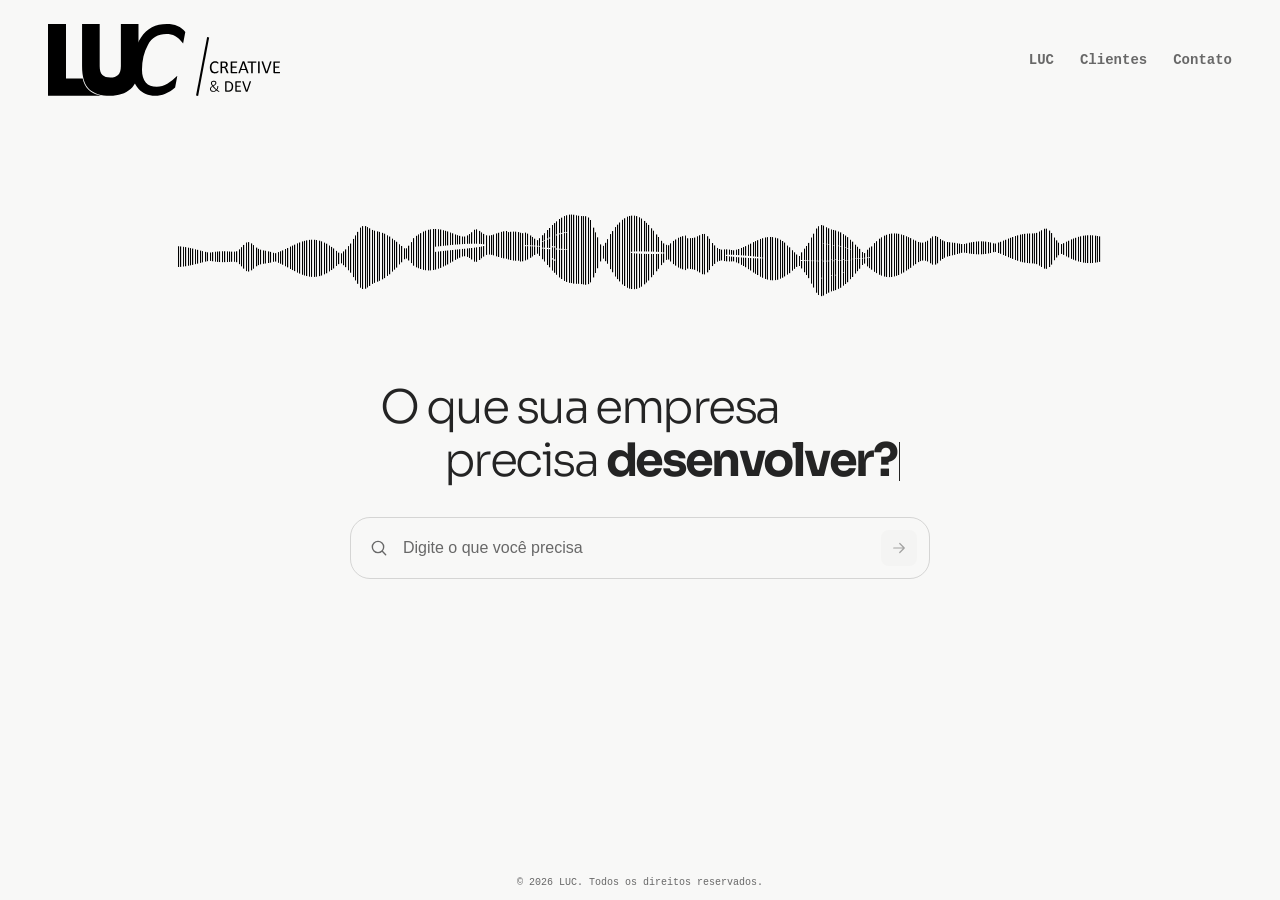
==== index.html @ 46e01262 "Atualiza chamada e pesquisa da página inicial" ====
<!DOCTYPE html>
<html lang="pt-BR">
<head>
  <meta charset="UTF-8">
  <meta http-equiv="Content-Security-Policy" content="default-src 'self'; img-src 'self' data:; style-src 'self'; script-src 'self' 'sha256-Ezwl4AB1icqOte5jb05DlfShG28Ovn777q4V5LSTP/c='; connect-src 'self' https://script.google.com https://script.googleusercontent.com; form-action 'self' mailto: https://script.google.com; base-uri 'self'; object-src 'none'; upgrade-insecure-requests">
  <meta name="viewport" content="width=device-width, initial-scale=1">
  <meta name="theme-color" content="#f8f8f7">
  <meta name="description" content="Software sob demanda, automações, integrações, sites e landing pages. A LUC conecta tecnologia, marketing e operação à realidade da sua empresa.">
  <meta name="robots" content="index, follow, max-image-preview:large">
  <meta name="referrer" content="strict-origin-when-cross-origin">
  <title>LUC | Software sob demanda, automação e desenvolvimento web</title>
  <link rel="canonical" href="https://somosluc.com.br/">
  <link rel="manifest" href="/site.webmanifest">
  <meta property="og:type" content="website">
  <meta property="og:locale" content="pt_BR">
  <meta property="og:site_name" content="LUC">
  <meta property="og:title" content="LUC | Software sob demanda, automação e desenvolvimento web">
  <meta property="og:description" content="Software sob demanda, automações, integrações, sites e landing pages. A LUC conecta tecnologia, marketing e operação à realidade da sua empresa.">
  <meta property="og:url" content="https://somosluc.com.br/">
  <meta property="og:image" content="https://somosluc.com.br/og-image.jpg">
  <meta property="og:image:width" content="1200">
  <meta property="og:image:height" content="1200">
  <meta property="og:image:alt" content="Marca LUC">
  <meta name="twitter:card" content="summary_large_image">
  <meta name="twitter:title" content="LUC | Software sob demanda, automação e desenvolvimento web">
  <meta name="twitter:description" content="Software sob demanda, automações, integrações, sites e landing pages. A LUC conecta tecnologia, marketing e operação à realidade da sua empresa.">
  <meta name="twitter:image" content="https://somosluc.com.br/og-image.jpg">
  <meta name="twitter:image:alt" content="Marca LUC">
  <script type="application/ld+json">{"@context":"https://schema.org","@graph":[{"@type":"Organization","@id":"https://somosluc.com.br/#organization","name":"LUC","url":"https://somosluc.com.br/","logo":"https://somosluc.com.br/assets/luc-logo.svg","description":"Software sob demanda, automações, integrações, sites e landing pages. A LUC conecta tecnologia, marketing e operação à realidade da sua empresa.","email":"contato@somosluc.com.br"},{"@type":"WebSite","@id":"https://somosluc.com.br/#website","name":"LUC","url":"https://somosluc.com.br/","inLanguage":"pt-BR","publisher":{"@id":"https://somosluc.com.br/#organization"}}]}</script>
  <link rel="icon" href="assets/favicon-luc-site.svg?v=1" type="image/svg+xml">
  <link rel="stylesheet" href="/assets/site-fcd519b22b1d.css">
  <link rel="stylesheet" href="/assets/ondas-23a8aeee3df0.css">
</head>
<body>
  <svg hidden aria-hidden="true" xmlns="http://www.w3.org/2000/svg">
    <symbol id="i-search" viewBox="0 0 24 24"><circle cx="10.8" cy="10.8" r="6.8"/><path d="m16 16 4 4"/></symbol>
    <symbol id="i-arrow" viewBox="0 0 24 24"><path d="M5 12h14m-6-6 6 6-6 6"/></symbol>
    <symbol id="i-close" viewBox="0 0 24 24"><path d="m6 6 12 12M6 18 18 6"/></symbol>
  </svg>
  <main class="page" id="inicio">
    <header class="site-header"><img class="brand-logo" src="assets/brand-8356042f293b.svg" alt="LUC" width="232" height="72"><nav class="header-nav" aria-label="Navegação institucional"><a class="corporate-link" id="open-luc" href="#luc-dialog" aria-haspopup="dialog" aria-controls="luc-dialog">LUC</a><a class="corporate-link" id="open-companies" href="#companies-dialog" aria-haspopup="dialog" aria-controls="companies-dialog">Clientes</a><a class="corporate-link" id="open-corporate" href="#corporate-dialog" aria-haspopup="dialog" aria-controls="corporate-dialog">Contato</a></nav><button type="button" class="icon-button mobile-menu" id="open-mobile-menu" aria-label="Abrir menu" aria-haspopup="dialog" aria-controls="institutional-dialog" aria-expanded="false"><svg viewBox="0 0 24 24" aria-hidden="true"><path d="M4 6h16M4 12h16M4 18h16"/></svg></button></header>
    <div class="hero-stage">
      <section class="hero" aria-labelledby="hero-title"><div id="ondas-dados-preview" role="img" aria-label="Animação de ondas que formam sucessivamente as palavras Dados, IA, Marketing e Integrações."><canvas></canvas></div>

        <h1 id="hero-title" aria-label="O que sua empresa precisa desenvolver?"><span aria-hidden="true">O que sua empresa<span class="hero-title-line">precisa <span class="hero-word"><span id="hero-word" class="hero-word-text">desenvolver?</span></span></span></span></h1>

        <div class="search-area" id="search-area">
          <form id="search-form" role="search" autocomplete="off">
            <label for="search" class="sr-only">Busque um serviço ou descreva seu desafio</label>
            <div class="search-box">
              <svg aria-hidden="true"><use href="#i-search"/></svg>
              <input id="search" type="text" role="combobox" aria-autocomplete="list" aria-expanded="false" aria-controls="results" placeholder="Digite o que você precisa" maxlength="300" spellcheck="false">
              <button type="button" class="icon-button clear-button" id="clear-search" aria-label="Limpar busca" hidden><svg aria-hidden="true"><use href="#i-close"/></svg></button>
              <button type="submit" class="icon-button search-submit" disabled aria-label="Buscar soluções"><svg aria-hidden="true"><use href="#i-arrow"/></svg></button>
            </div>
          </form>
          <div id="results" class="results" role="listbox" aria-label="Soluções sugeridas" hidden></div>
          <div id="search-status" class="sr-only" role="status" aria-live="polite"></div>
        </div>
        

      </section>
    </div>
  </main>
  <footer class="site-footer">© <span id="copyright-year">2026</span> LUC. Todos os direitos reservados.</footer>

  <dialog id="service-dialog" aria-labelledby="service-title" aria-describedby="service-description">
    <div class="panel-close"><button type="button" class="icon-button" id="close-service" aria-label="Fechar serviço"><svg aria-hidden="true"><use href="#i-close"/></svg></button></div>
    <div class="service-layout">
      <section>
        <h2 id="service-title" tabindex="-1"></h2>
        <p id="service-description" class="service-description"></p>
        <ul id="service-scope" class="scope-list"></ul>
      </section>
      <div id="service-form-slot" class="form-slot"></div>
    </div>
  </dialog>

  <dialog id="institutional-dialog" aria-labelledby="luc-title">
    <header class="modal-header">
      <nav class="drawer-nav" aria-label="Navegação institucional na gaveta">
        <a id="luc-title" class="corporate-link" href="#luc-dialog" data-drawer-view="luc" aria-controls="luc-dialog">LUC</a>
        <a id="companies-title" class="corporate-link" href="#companies-dialog" data-drawer-view="companies" aria-controls="companies-dialog">Clientes</a>
        <a id="corporate-title" class="corporate-link" href="#corporate-dialog" data-drawer-view="corporate" aria-controls="corporate-dialog">Contato</a>
      </nav>
      <button type="button" class="icon-button" id="close-institutional" aria-label="Fechar menu"><svg aria-hidden="true"><use href="#i-close"/></svg></button>
    </header>
    <section id="luc-dialog" class="institutional-view" aria-labelledby="luc-title" hidden>
    <div class="drawer-body about-body">
      <p>A LUC atua no encontro entre tecnologia, marketing e operação.</p>
      <p>Nosso diferencial está em tratar essas frentes como partes de um mesmo sistema. Em vez de separar software, marca, dados, canais e comunicação, construímos soluções que conectam tudo isso à realidade e aos objetivos de cada empresa.</p>
      <p>Desenvolvemos sistemas autorais, softwares sob demanda, automações, integrações, sites e landing pages para organizar operações, conectar dados e melhorar a experiência digital.</p>
      <p>Ao mesmo tempo, construímos marcas, estratégias de posicionamento e presença em mecanismos de busca e respostas de inteligência artificial, com SEO e GEO.</p>
      <p>Conteúdo e redes sociais complementam essa estrutura quando fazem sentido para a estratégia.</p>
      <p>Na LUC, tecnologia não é apenas infraestrutura e marketing não é apenas comunicação. Os dois trabalham juntos para transformar operação, presença digital e crescimento em uma estratégia única.</p>
    </div>
    </section>

    <section id="companies-dialog" class="institutional-view" aria-labelledby="companies-title" hidden>
    <div class="companies-body"><div class="brand-gallery" id="brand-gallery" role="group" aria-label="Clientes da LUC"></div></div>
    </section>

    <section id="corporate-dialog" class="institutional-view" aria-labelledby="corporate-title" hidden>
    <div class="drawer-body">
      <div id="corporate-form-slot" class="form-slot"></div>
    </div>
    </section>
  </dialog>

  <dialog id="privacy-dialog" aria-labelledby="privacy-title">
    <header class="modal-header"><h2 id="privacy-title" tabindex="-1">Política de Privacidade</h2><button type="button" class="icon-button" id="close-privacy" aria-label="Voltar ao contato"><svg aria-hidden="true"><use href="#i-close"/></svg></button></header>
    <div class="drawer-body privacy-body">
      <p>Esta política descreve o uso de dados nesta versão da página institucional da LUC.</p>
      <section><h3>Responsável e contato</h3><p>LUC. Para assuntos de privacidade: <a href="mailto:contato@somosluc.com.br">contato@somosluc.com.br</a>.</p></section>
      <section><h3>Dados e finalidade</h3><p>O formulário utiliza nome, e-mail, WhatsApp, autorização de contato e, quando houver, o termo pesquisado e o serviço selecionado. A finalidade é registrar o pedido de contato sobre o projeto informado, com a sua autorização.</p></section>
      <section><h3>Envio e recebimento</h3><p>Com sua autorização, os dados são enviados ao receptor da LUC no Google Apps Script e registrados em uma planilha privada do Google Sheets. O sistema também tenta notificar por e-mail a equipe responsável. A confirmação na página indica que a solicitação foi registrada na planilha.</p></section>
      <section><h3>Armazenamento e acesso</h3><p>Os campos permanecem na memória do navegador durante o preenchimento e são limpos ao fechar o formulário ou após a confirmação. A página não salva o formulário em cookies ou armazenamento local. Os registros recebidos e as notificações ficam nos serviços Google utilizados pela LUC e são acessados pela equipe responsável pelo atendimento. Um identificador da solicitação permite reconhecer reenvios sem duplicar o registro. Para consultar ou solicitar a exclusão de seus dados, utilize o contato de privacidade.</p></section>
      <section><h3>Banco de pesquisas</h3><p>Ao confirmar uma busca, registramos o termo pesquisado, o serviço selecionado e contagens de pesquisas e buscas sem resultado. Esses registros ajudam a LUC a entender a demanda por serviços. Os contatos recebidos ficam na planilha comercial, separada dessas contagens.</p><p>As contagens são agrupadas por termo em uma planilha privada no Google Sheets, na conta da LUC. Nome, e-mail e WhatsApp dos campos do formulário não são enviados a esse banco. O texto livre da busca é tratado por um filtro que descarta e-mails, URLs e padrões numéricos; esse filtro não identifica todos os tipos de dados pessoais.</p><p>Um identificador aleatório por pesquisa evita somar novamente uma tentativa de reenvio. Ele não identifica o visitante. Os totais permanecem disponíveis à LUC até sua exclusão. Não há cookies de publicidade nem armazenamento local das buscas nesta página.</p></section>

      <section><h3>Seus direitos</h3><p>Nos termos da LGPD, você pode solicitar confirmação de tratamento, acesso, correção, informações de compartilhamento, portabilidade e anonimização, bloqueio ou exclusão, quando aplicáveis. Também pode revogar seu consentimento e obter informações sobre a possibilidade de não consentir e suas consequências.</p><p>Para exercer esses direitos em relação a dados tratados pela LUC, utilize o contato acima. Sem a autorização, o formulário não é enviado.</p></section>
      <section><h3>Atualizações</h3><p>Esta política acompanha o funcionamento dos formulários e da contagem de pesquisas. Alterações nesses serviços serão refletidas nesta página.</p></section>
      <p><a href="https://www.planalto.gov.br/ccivil_03/_ato2015-2018/2018/lei/l13709compilado.htm" target="_blank" rel="noopener noreferrer">Consultar a Lei Geral de Proteção de Dados</a></p>
    </div>
  </dialog>

  <template id="lead-form-template">
    <form novalidate>
      <label class="form-trap" aria-hidden="true">Website<input name="website" type="text" tabindex="-1" autocomplete="off" maxlength="200"></label>
      <div class="field">
        <label data-label="name">Nome</label>
        <input data-field="name" name="client_name" type="text" autocomplete="name" maxlength="120" required>
        <div class="field-error" data-error="name" hidden></div>
      </div>
      <div class="field">
        <label data-label="phone">WhatsApp</label>
        <input data-field="phone" name="client_phone" type="tel" inputmode="tel" autocomplete="tel-national" placeholder="(00) 90000-0000" required>
        <div class="field-error" data-error="phone" hidden></div>
      </div>
      <label class="consent-label" data-label="consent"><input data-field="consent" name="privacy_acknowledged" type="checkbox" required><span>Autorizo o contato.</span></label>
      <div class="field-error" data-error="consent" hidden></div>
      <button type="submit" class="cta">Receber Análise e Proposta</button>
      <div class="microcopy" role="status" aria-live="polite"></div>
    </form>
    <div class="form-confirmation" role="status" tabindex="-1" hidden>
      <p>A LUC agradece o seu contato. Conversaremos em breve.</p>
      <img class="confirmation-logo" src="assets/brand-8356042f293b.svg" alt="" width="145" height="45">
    </div>
  </template>
  <script src="/assets/site-4af502bcb079.js" defer></script>
  <script src="/assets/ondas-2ffc9c34245f.js" defer></script>
  <script src="/assets/ondas-pesquisa-5911e22b4db7.js" defer></script>
</body>
</html>
---- assets/site-fcd519b22b1d.css ----
:root {
  --canvas: #f8f8f7; --surface: #fff; --ink: #242424; --muted: #686868;
  --border: #dededb; --accent: #246347; --active: #edf5ee; --error: #a32e2e;
  --mono: 'SFMono-Regular', Consolas, 'Liberation Mono', monospace;
  --motion: 150ms linear;
}
* { box-sizing: border-box; }
.form-trap { position: absolute; left: -10000px; width: 1px; height: 1px; overflow: hidden; }
[hidden] { display: none !important; }
html, body { height: 100vh; overflow: hidden; }
body { margin: 0; background: var(--canvas); color: var(--ink); font: 16px Arial, Helvetica, sans-serif; -webkit-font-smoothing: antialiased; }
button, input { font: inherit; color: inherit; }
button, a { -webkit-tap-highlight-color: transparent; }
button { cursor: pointer; }
a { color: inherit; text-underline-offset: 4px; }
button:focus-visible, a:focus-visible { outline: 2px solid var(--ink); outline-offset: 3px; }
input:focus-visible { outline: 2px solid var(--accent); outline-offset: 2px; }
button:disabled { cursor: wait; opacity: .6; }
svg { width: 20px; height: 20px; fill: none; stroke: currentColor; stroke-width: 1.65; stroke-linecap: round; stroke-linejoin: round; flex-shrink: 0; }
.page { height: 100vh; height: 100dvh; display: flex; flex-direction: column; overflow: hidden; }
.site-footer { position: fixed; right: 0; bottom: 0; left: 0; padding: 10px 18px calc(10px + env(safe-area-inset-bottom, 0px)); color: var(--muted); background: var(--canvas); font: .625rem/1.5 var(--mono); text-align: center; }
.site-header { display: flex; align-items: center; justify-content: space-between; gap: 16px; margin: 0 auto; width: 100%; max-width: 1600px; padding: 24px 48px; }
.brand-logo { display: block; width: 232px; height: 72px; object-fit: contain; }
.header-nav { display: flex; gap: 26px; align-items: center; }
.corporate-link { display: inline-flex; align-items: center; min-height: 44px; color: var(--muted); font: .875rem var(--mono); text-decoration: none; }
.corporate-link:hover { color: var(--ink); text-decoration: underline; }
.corporate-link { font-weight: 600; }
.hero-stage { flex: 1; min-height: 0; display: flex; align-items: center; justify-content: center; padding: 16px 24px; }
.hero { position: relative; top: var(--hero-shift, 0px); width: 100%; max-width: 1100px; margin: 0 auto; text-align: center; transition: top var(--motion); }
h1 { margin: 0; font-size: clamp(1.25rem, 3.6vw, 3.25rem); font-weight: 500; line-height: 1.15; letter-spacing: -.055em; white-space: nowrap; transition: opacity var(--motion); }
.hero.search-open h1 { opacity: .4; }
.hero-title-line { display: block; white-space: nowrap; text-align: center; }
.hero-word { display: inline; }
.hero-word-text { position: relative; display: inline-block; min-width: 1px; min-height: 1.15em; vertical-align: top; }
.hero-word-text.is-typing::after { content: ''; position: absolute; left: calc(100% + .07em); top: .18em; height: .85em; border-right: 1px solid currentColor; animation: typing-caret 1s step-end infinite; }
@keyframes typing-caret { 0%, 100% { opacity: 1; } 50% { opacity: 0; } }
.search-area { position: relative; z-index: 2; max-width: 580px; margin: 30px auto 0; text-align: left; }
.search-box { background: var(--surface); border: 1px solid var(--border); border-radius: 20px; display: flex; align-items: center; gap: 12px; padding: 12px 12px 12px 18px; transition: border-color var(--motion); }
.search-box:focus-within { border-color: var(--accent); }
.search-box > svg { color: var(--muted); }
#search { flex: 1; width: 0; min-height: 36px; border: 0; outline: 0; background: transparent; font-size: 1rem; }
#search::placeholder { color: var(--muted); opacity: 1; }
.icon-button { display: inline-flex; align-items: center; justify-content: center; width: 44px; height: 44px; border: 0; border-radius: 8px; background: transparent; flex-shrink: 0; }
.icon-button:hover { background: #f0f0ee; }
.mobile-menu { display: none; width: 52px; height: 52px; }
.mobile-menu svg { width: 32px; height: 32px; }
.search-submit { width: 36px; height: 36px; background: #f0f0ee; }
.search-submit:disabled { cursor: default; opacity: .4; }
.search-submit svg { width: 18px; height: 18px; }
.clear-button { width: 28px; height: 36px; }
.clear-button svg { width: 16px; }
.chips { display: flex; align-items: center; justify-content: center; flex-wrap: nowrap; gap: 8px; max-width: 580px; width: 100%; margin: 14px auto 0; }
.chip { flex-shrink: 0; white-space: nowrap; border: 1px solid var(--border); border-radius: 4px; padding: 10px 12px; min-height: 42px; background: var(--canvas); font: .8125rem var(--mono); color: var(--muted); transition: background var(--motion), border-color var(--motion), color var(--motion); }
.chip-short { display: none; }
.chip:hover { border-color: var(--muted); }
.chip[aria-pressed="true"] { background: var(--active); border-color: var(--accent); color: var(--accent); }
.results { position: fixed; margin: 0; padding: 8px; background: var(--surface); border: 1px solid var(--border); border-radius: 8px; max-height: calc(100dvh - 24px); overflow-y: auto; overscroll-behavior: contain; }
.result { padding: 12px; border: 1px solid transparent; border-left-width: 2px; background: transparent; cursor: pointer; transition: border-color var(--motion); }
.result + .result { margin-top: 4px; }
.result.primary { border-left-color: var(--accent); }
.result.complementary { margin-left: 16px; }
.result[aria-selected="true"] { border-color: var(--accent); }
.result-title { display: block; font-size: .875rem; line-height: 1.35; font-weight: 400; }
.result.primary .result-title { font-size: 1rem; font-weight: 700; }
.result-tag, .result-match { display: block; color: var(--muted); font: .6875rem/1.5 var(--mono); margin-bottom: 4px; }
.result-match { margin: 6px 0 0; color: #777; }
.result-description { display: block; font-size: .8125rem; line-height: 1.5; color: var(--muted); margin-top: 4px; }
.sr-only { position: absolute; width: 1px; height: 1px; padding: 0; margin: -1px; overflow: hidden; clip: rect(0,0,0,0); white-space: nowrap; border: 0; }
dialog { width: min(820px, calc(100% - 32px)); max-height: calc(100dvh - 24px); padding: 0; border: 1px solid var(--border); border-radius: 8px; background: var(--surface); color: var(--ink); overscroll-behavior: contain; }
dialog[open] { animation: appear 150ms linear; }
dialog::backdrop { background: #24242455; }
@keyframes appear { from { opacity: 0; } to { opacity: 1; } }
.modal-header { position: sticky; top: 0; display: flex; align-items: center; justify-content: space-between; gap: 12px; padding: 12px 20px; background: var(--surface); z-index: 1; }
.panel-close { display: flex; justify-content: flex-end; padding: 8px 12px 0; }
h2 { font-size: 1.5rem; font-weight: 500; line-height: 1.25; letter-spacing: -.035em; margin: 0 0 12px; outline: none; }
.modal-header h2 { margin: 0; font-size: 1.375rem; }
.service-layout { display: grid; grid-template-columns: minmax(0, 1fr) minmax(0, 1fr); gap: 40px; padding: 4px 28px 28px; }
.service-description { font: .875rem/1.5 Arial, Helvetica, sans-serif; color: var(--muted); margin: 0 0 22px; }
.scope-list { padding: 0 0 0 17px; margin: 0; color: var(--muted); font-size: .875rem; line-height: 1.6; }
.scope-list li { padding-left: 3px; margin-bottom: 8px; }
.form-slot { min-width: 0; }
.field { margin-bottom: 16px; }
.field label { display: block; margin-bottom: 8px; font: .8125rem var(--mono); }
.field label { font-weight: 600; }
.field input { width: 100%; border: 1px solid var(--border); border-radius: 6px; padding: 12px; background: var(--surface); min-height: 44px; transition: border-color var(--motion); }
.field input:focus { border-color: var(--accent); }
.field input[aria-invalid="true"] { border-color: var(--error); }
.field-error { color: var(--error); font: .6875rem/1.5 var(--mono); margin-top: 6px; }
.consent-label { display: flex; align-items: center; gap: 8px; font: .75rem/1.5 var(--mono); color: var(--muted); cursor: pointer; }
.consent-label input { width: 16px; height: 16px; margin: 0; flex-shrink: 0; accent-color: var(--accent); }
.cta { width: 100%; min-height: 46px; margin-top: 20px; padding: 12px; border: 1px solid var(--ink); border-radius: 6px; background: var(--ink); color: white; font-size: .8125rem; font-weight: 600; transition: opacity var(--motion); }
.cta:hover { opacity: .85; }
.cta:disabled { cursor: not-allowed; opacity: .4; }
form[aria-busy="true"] .cta { cursor: wait; }
.microcopy { font: .6875rem/1.5 var(--mono); color: var(--muted); margin: 12px 0 0; }
.form-confirmation { display: flex; flex-direction: column; align-items: center; justify-content: center; gap: 28px; min-height: inherit; padding: 32px 16px; font: .9375rem/1.65 Arial, Helvetica, sans-serif; text-align: center; outline: none; }
.form-confirmation p { max-width: 28ch; margin: 0; }
.confirmation-logo { display: block; width: 145px; max-width: 100%; height: auto; }
.brand-gallery { display: grid; grid-template-columns: repeat(2, minmax(0, 1fr)); grid-auto-rows: minmax(96px, 1fr); align-items: center; gap: 16px 24px; }
.brand-item { margin: 0; min-width: 0; text-align: center; }
.brand-item img { display: block; width: 100%; max-width: 160px; height: clamp(88px, 14dvh, 128px); margin: 0 auto; object-fit: contain; opacity: .6; transform: scale(.75); transform-origin: center; }
.brand-name, .brand-description { display: block; font-size: .8125rem; line-height: 1.5; }
.brand-description { color: var(--muted); font-size: .75rem; }
.brand-name:empty, .brand-description:empty { display: none; }
#institutional-dialog, #privacy-dialog { inset: 0 0 0 auto; margin: 0; width: min(440px, 100%); height: 100vh; height: 100dvh; max-height: 100dvh; border-radius: 8px 0 0 8px; }
#institutional-dialog[open], #privacy-dialog[open] { animation: drawer-in 150ms linear; }
.drawer-nav { display: flex; align-items: center; gap: 22px; }
.drawer-nav [aria-current="page"] { color: var(--accent); text-decoration: underline; }
@keyframes drawer-in { from { opacity: 0; transform: translateX(12px); } to { opacity: 1; transform: translateX(0); } }
.drawer-body, .companies-body { padding: 16px 26px 28px; }
.companies-body { display: grid; min-height: calc(100dvh - 70px); }
.privacy-body, .about-body { font-size: .875rem; line-height: 1.65; color: var(--muted); }
.privacy-body > p:first-child, .about-body > p:first-child { margin-top: 0; }
.privacy-body h3 { color: var(--ink); font-size: .9375rem; font-weight: 600; margin: 24px 0 8px; }
.privacy-body p, .about-body p { margin: 0 0 14px; }
.privacy-body a { overflow-wrap: anywhere; }
@media (max-width: 768px) {
  .site-header { padding: 18px 24px; }
  .brand-logo { width: 174px; height: 54px; }
  .header-nav { display: none; }
  .mobile-menu { display: inline-flex; }
  .corporate-link { min-height: 32px; font-size: .8125rem; }
  .hero-stage { padding: 16px 18px 28px; }
  .service-layout { grid-template-columns: 1fr; gap: 26px; padding: 0 24px 24px; }
}
@media (max-width: 479px) {
  h1 { font-size: clamp(1.5rem, 6.8vw, 1.875rem); white-space: normal; max-width: 360px; margin: 0 auto; text-wrap: balance; }
  #search { font-size: .875rem; }
  .search-box { gap: 8px; padding-left: 14px; }
}
@media (max-width: 767px) {
  .chips { gap: 6px; }
  .chip { padding: 9px 10px; min-height: 40px; font-size: .6875rem; }
}
@media (max-width: 420px) {
  .sites-chip .chip-label { display: none; }
  .sites-chip .chip-short { display: inline; }
}
@media (max-height: 650px) {
  .site-header { padding-top: 8px; padding-bottom: 8px; }
  .hero-stage { padding-top: 8px; padding-bottom: 8px; }
}
@media (prefers-reduced-motion: reduce) { *, *::before, *::after { animation: none !important; transition: none !important; } }
---- assets/ondas-23a8aeee3df0.css ----
@font-face { font-family: 'LUC Sora'; src: url('/assets/sora-84ff7096ae3e.ttf') format('truetype'); font-style: normal; font-weight: 100 800; font-display: block; }
html, body { height: auto; min-height: 100%; overflow-x: hidden; overflow-y: auto; }
.page { height: auto; min-height: 100dvh; overflow: visible; padding-bottom: 48px; }
.hero-stage { padding-top: 24px; padding-bottom: 24px; }
.hero { transform: translateY(-40px); }
#ondas-dados-preview { width: 100%; height: 240px; margin: 0 auto 8px; background: transparent; overflow: hidden; }
#ondas-dados-preview canvas { display: block; width: 100%; height: 100%; }
#hero-title { display: grid; width: max-content; max-width: 100%; margin-inline: auto; text-align: left; font-family: 'LUC Sora', sans-serif; font-weight: 300; }
#hero-title > span, #hero-title::after { grid-area: 1 / 1; }
#hero-title::after { content: 'precisa desenvolver?'; visibility: hidden; white-space: nowrap; font-weight: 700; padding-left: clamp(2rem, 5vw, 4.5rem); }
#hero-title .hero-title-line { text-align: left; padding-left: clamp(2rem, 5vw, 4.5rem); }
#hero-word { font-weight: 700; }
.search-box { background: transparent; border-color: rgba(36, 36, 36, .16); }
@media (max-width: 600px) {
  .hero-stage { padding-top: 12px; padding-bottom: 20px; }
  .hero { transform: translateY(-24px); }
  #ondas-dados-preview { height: 145px; margin-bottom: 8px; }
}
@media (max-height: 650px) { .hero { transform: translateY(-10px); } }
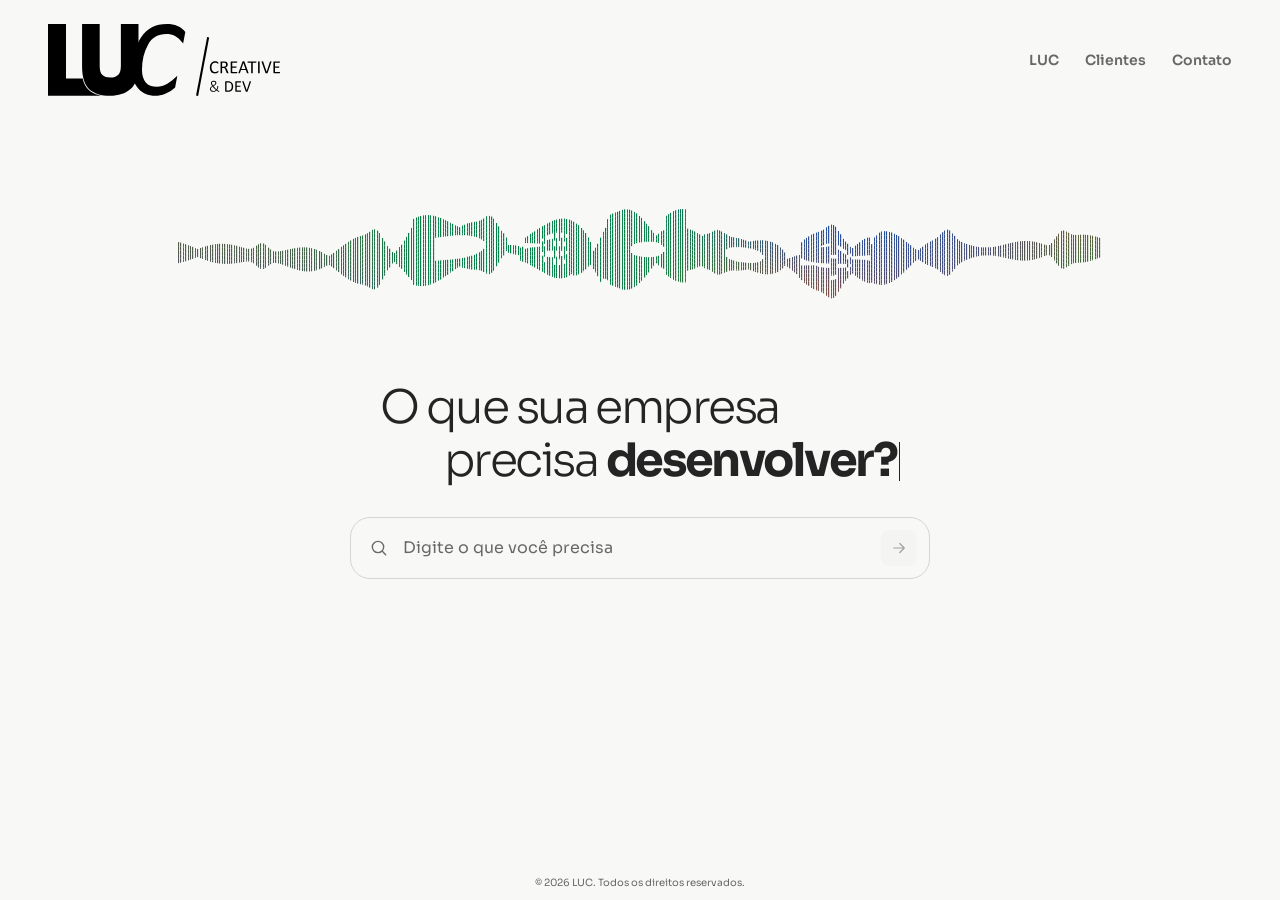
==== commit 46c6f3bb: "Atualiza cores da animação e tipografia do site" ====
--- a/index.html
+++ b/index.html
@@ -29,7 +29,7 @@
   <script type="application/ld+json">{"@context":"https://schema.org","@graph":[{"@type":"Organization","@id":"https://somosluc.com.br/#organization","name":"LUC","url":"https://somosluc.com.br/","logo":"https://somosluc.com.br/assets/luc-logo.svg","description":"Software sob demanda, automações, integrações, sites e landing pages. A LUC conecta tecnologia, marketing e operação à realidade da sua empresa.","email":"contato@somosluc.com.br"},{"@type":"WebSite","@id":"https://somosluc.com.br/#website","name":"LUC","url":"https://somosluc.com.br/","inLanguage":"pt-BR","publisher":{"@id":"https://somosluc.com.br/#organization"}}]}</script>
   <link rel="icon" href="assets/favicon-luc-site.svg?v=1" type="image/svg+xml">
   <link rel="stylesheet" href="/assets/site-fcd519b22b1d.css">
-  <link rel="stylesheet" href="/assets/ondas-23a8aeee3df0.css">
+  <link rel="stylesheet" href="/assets/ondas-e03c9e32d160.css">
 </head>
 <body>
   <svg hidden aria-hidden="true" xmlns="http://www.w3.org/2000/svg">
@@ -40,7 +40,7 @@
   <main class="page" id="inicio">
     <header class="site-header"><img class="brand-logo" src="assets/brand-8356042f293b.svg" alt="LUC" width="232" height="72"><nav class="header-nav" aria-label="Navegação institucional"><a class="corporate-link" id="open-luc" href="#luc-dialog" aria-haspopup="dialog" aria-controls="luc-dialog">LUC</a><a class="corporate-link" id="open-companies" href="#companies-dialog" aria-haspopup="dialog" aria-controls="companies-dialog">Clientes</a><a class="corporate-link" id="open-corporate" href="#corporate-dialog" aria-haspopup="dialog" aria-controls="corporate-dialog">Contato</a></nav><button type="button" class="icon-button mobile-menu" id="open-mobile-menu" aria-label="Abrir menu" aria-haspopup="dialog" aria-controls="institutional-dialog" aria-expanded="false"><svg viewBox="0 0 24 24" aria-hidden="true"><path d="M4 6h16M4 12h16M4 18h16"/></svg></button></header>
     <div class="hero-stage">
-      <section class="hero" aria-labelledby="hero-title"><div id="ondas-dados-preview" role="img" aria-label="Animação de ondas que formam sucessivamente as palavras Dados, IA, Marketing e Integrações."><canvas></canvas></div>
+      <section class="hero" aria-labelledby="hero-title"><div id="ondas-dados-preview" role="img" aria-label="Animação de ondas que formam sucessivamente as palavras Dados, IA, Marketing, Design e Integrações."><canvas></canvas></div>
 
         <h1 id="hero-title" aria-label="O que sua empresa precisa desenvolver?"><span aria-hidden="true">O que sua empresa<span class="hero-title-line">precisa <span class="hero-word"><span id="hero-word" class="hero-word-text">desenvolver?</span></span></span></span></h1>
 
@@ -147,7 +147,7 @@
     </div>
   </template>
   <script src="/assets/site-4af502bcb079.js" defer></script>
-  <script src="/assets/ondas-2ffc9c34245f.js" defer></script>
+  <script src="/assets/ondas-060408d6ad34.js" defer></script>
   <script src="/assets/ondas-pesquisa-5911e22b4db7.js" defer></script>
 </body>
 </html>
--- a/assets/ondas-e03c9e32d160.css
+++ b/assets/ondas-e03c9e32d160.css
@@ -0,0 +1,22 @@
+@font-face { font-family: 'LUC Sora'; src: url('/assets/sora-84ff7096ae3e.ttf') format('truetype'); font-style: normal; font-weight: 100 800; font-display: block; }
+:root { --mono: 'LUC Sora', sans-serif; }
+body, .service-description, .form-confirmation { font-family: 'LUC Sora', sans-serif; }
+button, input, textarea, select { font-family: inherit; }
+html, body { height: auto; min-height: 100%; overflow-x: hidden; overflow-y: auto; }
+.page { height: auto; min-height: 100dvh; overflow: visible; padding-bottom: 48px; }
+.hero-stage { padding-top: 24px; padding-bottom: 24px; }
+.hero { transform: translateY(-40px); }
+#ondas-dados-preview { width: 100%; height: 240px; margin: 0 auto 8px; background: transparent; overflow: hidden; }
+#ondas-dados-preview canvas { display: block; width: 100%; height: 100%; }
+#hero-title { display: grid; width: max-content; max-width: 100%; margin-inline: auto; text-align: left; font-family: 'LUC Sora', sans-serif; font-weight: 300; }
+#hero-title > span, #hero-title::after { grid-area: 1 / 1; }
+#hero-title::after { content: 'precisa desenvolver?'; visibility: hidden; white-space: nowrap; font-weight: 700; padding-left: clamp(2rem, 5vw, 4.5rem); }
+#hero-title .hero-title-line { text-align: left; padding-left: clamp(2rem, 5vw, 4.5rem); }
+#hero-word { font-weight: 700; }
+.search-box { background: transparent; border-color: rgba(36, 36, 36, .16); }
+@media (max-width: 600px) {
+  .hero-stage { padding-top: 12px; padding-bottom: 20px; }
+  .hero { transform: translateY(-24px); }
+  #ondas-dados-preview { height: 145px; margin-bottom: 8px; }
+}
+@media (max-height: 650px) { .hero { transform: translateY(-10px); } }
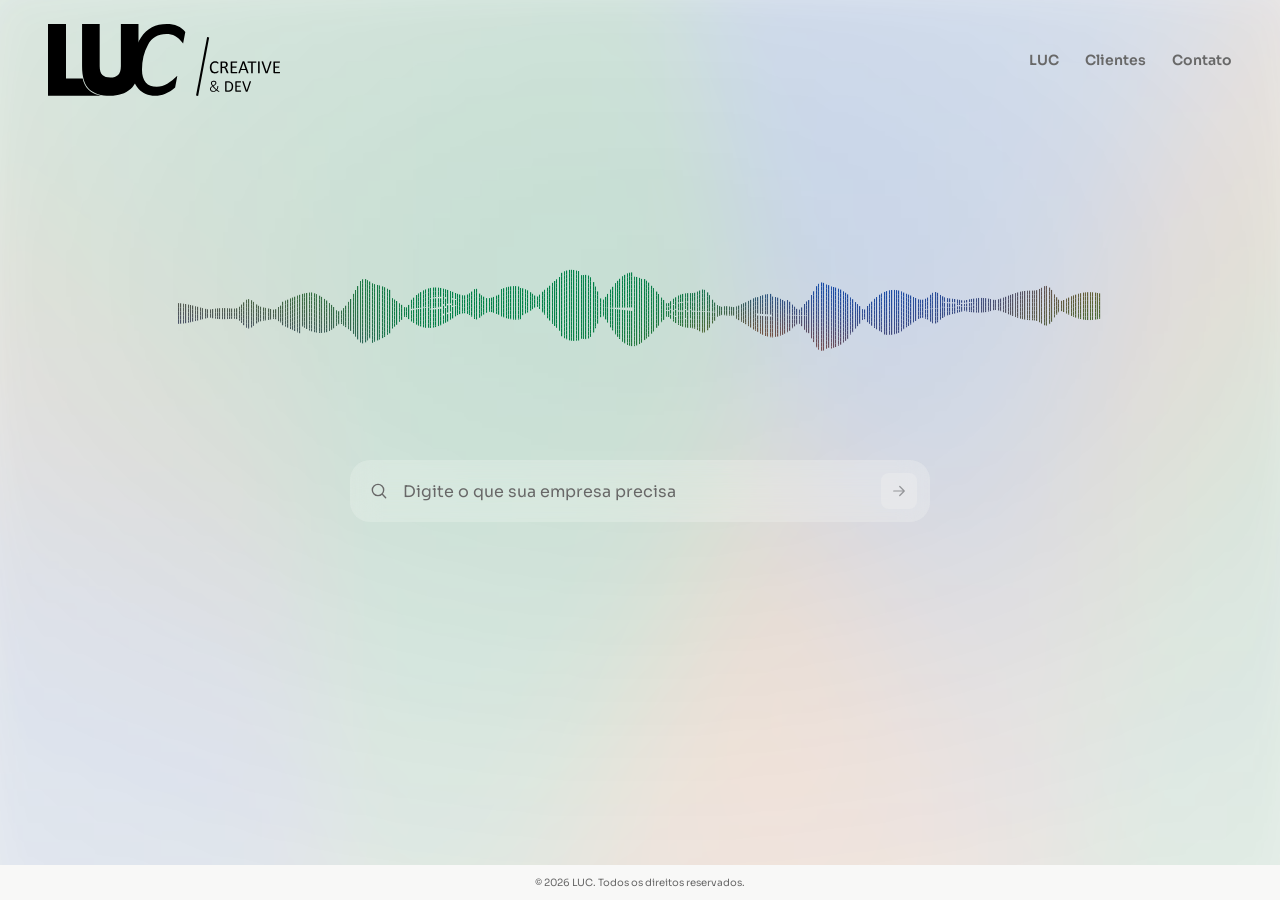
==== commit f6bf0ba4: "Publica fundo cromático e ajuste da busca" ====
--- a/index.html
+++ b/index.html
@@ -29,7 +29,7 @@
   <script type="application/ld+json">{"@context":"https://schema.org","@graph":[{"@type":"Organization","@id":"https://somosluc.com.br/#organization","name":"LUC","url":"https://somosluc.com.br/","logo":"https://somosluc.com.br/assets/luc-logo.svg","description":"Software sob demanda, automações, integrações, sites e landing pages. A LUC conecta tecnologia, marketing e operação à realidade da sua empresa.","email":"contato@somosluc.com.br"},{"@type":"WebSite","@id":"https://somosluc.com.br/#website","name":"LUC","url":"https://somosluc.com.br/","inLanguage":"pt-BR","publisher":{"@id":"https://somosluc.com.br/#organization"}}]}</script>
   <link rel="icon" href="assets/favicon-luc-site.svg?v=1" type="image/svg+xml">
   <link rel="stylesheet" href="/assets/site-fcd519b22b1d.css">
-  <link rel="stylesheet" href="/assets/ondas-e03c9e32d160.css">
+  <link rel="stylesheet" href="/assets/ondas-f1184ce77fdb.css">
 </head>
 <body>
   <svg hidden aria-hidden="true" xmlns="http://www.w3.org/2000/svg">
@@ -40,7 +40,7 @@
   <main class="page" id="inicio">
     <header class="site-header"><img class="brand-logo" src="assets/brand-8356042f293b.svg" alt="LUC" width="232" height="72"><nav class="header-nav" aria-label="Navegação institucional"><a class="corporate-link" id="open-luc" href="#luc-dialog" aria-haspopup="dialog" aria-controls="luc-dialog">LUC</a><a class="corporate-link" id="open-companies" href="#companies-dialog" aria-haspopup="dialog" aria-controls="companies-dialog">Clientes</a><a class="corporate-link" id="open-corporate" href="#corporate-dialog" aria-haspopup="dialog" aria-controls="corporate-dialog">Contato</a></nav><button type="button" class="icon-button mobile-menu" id="open-mobile-menu" aria-label="Abrir menu" aria-haspopup="dialog" aria-controls="institutional-dialog" aria-expanded="false"><svg viewBox="0 0 24 24" aria-hidden="true"><path d="M4 6h16M4 12h16M4 18h16"/></svg></button></header>
     <div class="hero-stage">
-      <section class="hero" aria-labelledby="hero-title"><div id="ondas-dados-preview" role="img" aria-label="Animação de ondas que formam sucessivamente as palavras Dados, IA, Marketing, Design e Integrações."><canvas></canvas></div>
+      <section class="hero" aria-labelledby="hero-title"><div id="ondas-dados-preview" role="img" aria-label="Animação de ondas que formam sucessivamente as palavras Marketing, Dados, Integrações, Design e IA."><canvas></canvas></div>
 
         <h1 id="hero-title" aria-label="O que sua empresa precisa desenvolver?"><span aria-hidden="true">O que sua empresa<span class="hero-title-line">precisa <span class="hero-word"><span id="hero-word" class="hero-word-text">desenvolver?</span></span></span></span></h1>
 
@@ -49,7 +49,7 @@
             <label for="search" class="sr-only">Busque um serviço ou descreva seu desafio</label>
             <div class="search-box">
               <svg aria-hidden="true"><use href="#i-search"/></svg>
-              <input id="search" type="text" role="combobox" aria-autocomplete="list" aria-expanded="false" aria-controls="results" placeholder="Digite o que você precisa" maxlength="300" spellcheck="false">
+              <input id="search" type="text" role="combobox" aria-autocomplete="list" aria-expanded="false" aria-controls="results" placeholder="Digite o que sua empresa precisa" maxlength="300" spellcheck="false">
               <button type="button" class="icon-button clear-button" id="clear-search" aria-label="Limpar busca" hidden><svg aria-hidden="true"><use href="#i-close"/></svg></button>
               <button type="submit" class="icon-button search-submit" disabled aria-label="Buscar soluções"><svg aria-hidden="true"><use href="#i-arrow"/></svg></button>
             </div>
@@ -147,7 +147,7 @@
     </div>
   </template>
   <script src="/assets/site-4af502bcb079.js" defer></script>
-  <script src="/assets/ondas-060408d6ad34.js" defer></script>
+  <script src="/assets/ondas-5a91a8c6ceca.js" defer></script>
   <script src="/assets/ondas-pesquisa-5911e22b4db7.js" defer></script>
 </body>
 </html>
--- a/assets/ondas-f1184ce77fdb.css
+++ b/assets/ondas-f1184ce77fdb.css
@@ -0,0 +1,30 @@
+@font-face { font-family: 'LUC Sora'; src: url('/assets/sora-84ff7096ae3e.ttf') format('truetype'); font-style: normal; font-weight: 100 800; font-display: block; }
+:root { --mono: 'LUC Sora', sans-serif; }
+body, .service-description, .form-confirmation { font-family: 'LUC Sora', sans-serif; }
+button, input, textarea, select { font-family: inherit; }
+html, body { height: auto; min-height: 100%; overflow-x: hidden; overflow-y: auto; }
+.page { height: auto; min-height: 100dvh; overflow: visible; padding-bottom: 48px; }
+.hero-stage { padding-top: 24px; padding-bottom: 24px; }
+.hero { transform: translateY(-40px); }
+#ondas-dados-preview { width: 100%; height: 240px; margin: 0 auto 8px; background: transparent; overflow: hidden; }
+#ondas-dados-preview canvas { display: block; width: 100%; height: 100%; }
+#hero-title { display: grid; width: max-content; max-width: 100%; margin-inline: auto; text-align: left; font-family: 'LUC Sora', sans-serif; font-weight: 300; }
+#hero-title > span, #hero-title::after { grid-area: 1 / 1; }
+#hero-title::after { content: 'precisa desenvolver?'; visibility: hidden; white-space: nowrap; font-weight: 700; padding-left: clamp(2rem, 5vw, 4.5rem); }
+#hero-title .hero-title-line { text-align: left; padding-left: clamp(2rem, 5vw, 4.5rem); }
+#hero-word { font-weight: 700; }
+#hero-title { display: block; position: absolute; width: 1px; height: 1px; padding: 0; margin: -1px; overflow: hidden; clip: rect(0, 0, 0, 0); white-space: nowrap; border: 0; }
+.search-box { background: rgba(248, 248, 247, .24); border-color: transparent; backdrop-filter: blur(14px) saturate(1.1); -webkit-backdrop-filter: blur(14px) saturate(1.1); }
+.search-box:focus-within { border-color: transparent; box-shadow: 0 0 0 2px rgba(36, 36, 36, .12); }
+.ambient-color-field { position: fixed; z-index: 0; inset: -32px; width: calc(100% + 64px); height: calc(100% + 64px); opacity: .58; filter: blur(28px) saturate(.9); pointer-events: none; }
+.page { position: relative; z-index: 1; background: transparent; }
+@media (max-width: 600px) {
+  .hero-stage { padding-top: 12px; padding-bottom: 20px; }
+  .hero { transform: translateY(-24px); }
+  #ondas-dados-preview { height: 145px; margin-bottom: 8px; }
+  .search-box { gap: 6px; padding-left: 10px; padding-right: 8px; }
+  .search-box > svg { width: 16px; height: 16px; }
+  .search-submit { width: 32px; }
+  #search { font-size: clamp(12px, 3.75vw, 14px); }
+}
+@media (max-height: 650px) { .hero { transform: translateY(-10px); } }
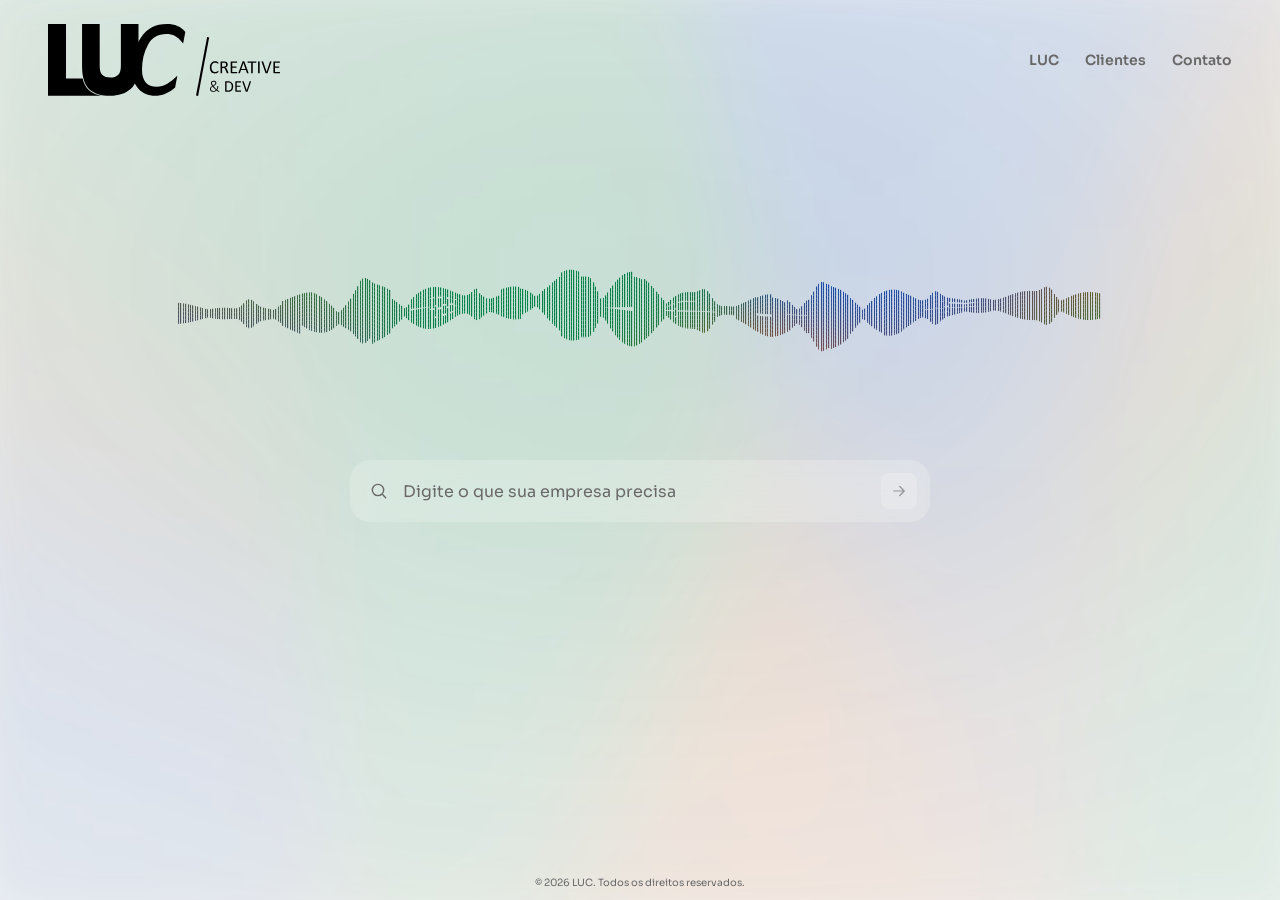
==== commit da2036d7: "Aplica vidro às janelas e integra rodapé ao fundo" ====
--- a/index.html
+++ b/index.html
@@ -29,7 +29,7 @@
   <script type="application/ld+json">{"@context":"https://schema.org","@graph":[{"@type":"Organization","@id":"https://somosluc.com.br/#organization","name":"LUC","url":"https://somosluc.com.br/","logo":"https://somosluc.com.br/assets/luc-logo.svg","description":"Software sob demanda, automações, integrações, sites e landing pages. A LUC conecta tecnologia, marketing e operação à realidade da sua empresa.","email":"contato@somosluc.com.br"},{"@type":"WebSite","@id":"https://somosluc.com.br/#website","name":"LUC","url":"https://somosluc.com.br/","inLanguage":"pt-BR","publisher":{"@id":"https://somosluc.com.br/#organization"}}]}</script>
   <link rel="icon" href="assets/favicon-luc-site.svg?v=1" type="image/svg+xml">
   <link rel="stylesheet" href="/assets/site-fcd519b22b1d.css">
-  <link rel="stylesheet" href="/assets/ondas-f1184ce77fdb.css">
+  <link rel="stylesheet" href="/assets/ondas-926c0fd03b67.css">
 </head>
 <body>
   <svg hidden aria-hidden="true" xmlns="http://www.w3.org/2000/svg">
--- a/assets/ondas-926c0fd03b67.css
+++ b/assets/ondas-926c0fd03b67.css
@@ -0,0 +1,35 @@
+@font-face { font-family: 'LUC Sora'; src: url('/assets/sora-84ff7096ae3e.ttf') format('truetype'); font-style: normal; font-weight: 100 800; font-display: block; }
+:root { --mono: 'LUC Sora', sans-serif; }
+body, .service-description, .form-confirmation { font-family: 'LUC Sora', sans-serif; }
+button, input, textarea, select { font-family: inherit; }
+html, body { height: auto; min-height: 100%; overflow-x: hidden; overflow-y: auto; }
+.page { height: auto; min-height: 100dvh; overflow: visible; padding-bottom: 48px; }
+.hero-stage { padding-top: 24px; padding-bottom: 24px; }
+.hero { transform: translateY(-40px); }
+#ondas-dados-preview { width: 100%; height: 240px; margin: 0 auto 8px; background: transparent; overflow: hidden; }
+#ondas-dados-preview canvas { display: block; width: 100%; height: 100%; }
+#hero-title { display: grid; width: max-content; max-width: 100%; margin-inline: auto; text-align: left; font-family: 'LUC Sora', sans-serif; font-weight: 300; }
+#hero-title > span, #hero-title::after { grid-area: 1 / 1; }
+#hero-title::after { content: 'precisa desenvolver?'; visibility: hidden; white-space: nowrap; font-weight: 700; padding-left: clamp(2rem, 5vw, 4.5rem); }
+#hero-title .hero-title-line { text-align: left; padding-left: clamp(2rem, 5vw, 4.5rem); }
+#hero-word { font-weight: 700; }
+#hero-title { display: block; position: absolute; width: 1px; height: 1px; padding: 0; margin: -1px; overflow: hidden; clip: rect(0, 0, 0, 0); white-space: nowrap; border: 0; }
+.search-box { background: rgba(248, 248, 247, .24); border-color: transparent; backdrop-filter: blur(14px) saturate(1.1); -webkit-backdrop-filter: blur(14px) saturate(1.1); }
+.search-box:focus-within { border-color: transparent; box-shadow: 0 0 0 2px rgba(36, 36, 36, .12); }
+.results, dialog { background: rgba(248, 248, 247, .32); border-color: rgba(255, 255, 255, .42); box-shadow: 0 22px 60px rgba(32, 44, 42, .14); -webkit-backdrop-filter: blur(22px) saturate(1.16); backdrop-filter: blur(22px) saturate(1.16); }
+dialog::backdrop { background: rgba(36, 36, 36, .14); }
+.modal-header { background: rgba(248, 248, 247, .28); -webkit-backdrop-filter: blur(18px) saturate(1.12); backdrop-filter: blur(18px) saturate(1.12); }
+.field input { background: rgba(248, 248, 247, .48); border-color: rgba(255, 255, 255, .5); -webkit-backdrop-filter: blur(10px); backdrop-filter: blur(10px); }
+.site-footer { background: transparent; z-index: 2; }
+.ambient-color-field { position: fixed; z-index: 0; inset: -32px; width: calc(100% + 64px); height: calc(100% + 64px); opacity: .58; filter: blur(28px) saturate(.9); pointer-events: none; }
+.page { position: relative; z-index: 1; background: transparent; }
+@media (max-width: 600px) {
+  .hero-stage { padding-top: 12px; padding-bottom: 20px; }
+  .hero { transform: translateY(-24px); }
+  #ondas-dados-preview { height: 145px; margin-bottom: 8px; }
+  .search-box { gap: 6px; padding-left: 10px; padding-right: 8px; }
+  .search-box > svg { width: 16px; height: 16px; }
+  .search-submit { width: 32px; }
+  #search { font-size: clamp(12px, 3.75vw, 14px); }
+}
+@media (max-height: 650px) { .hero { transform: translateY(-10px); } }
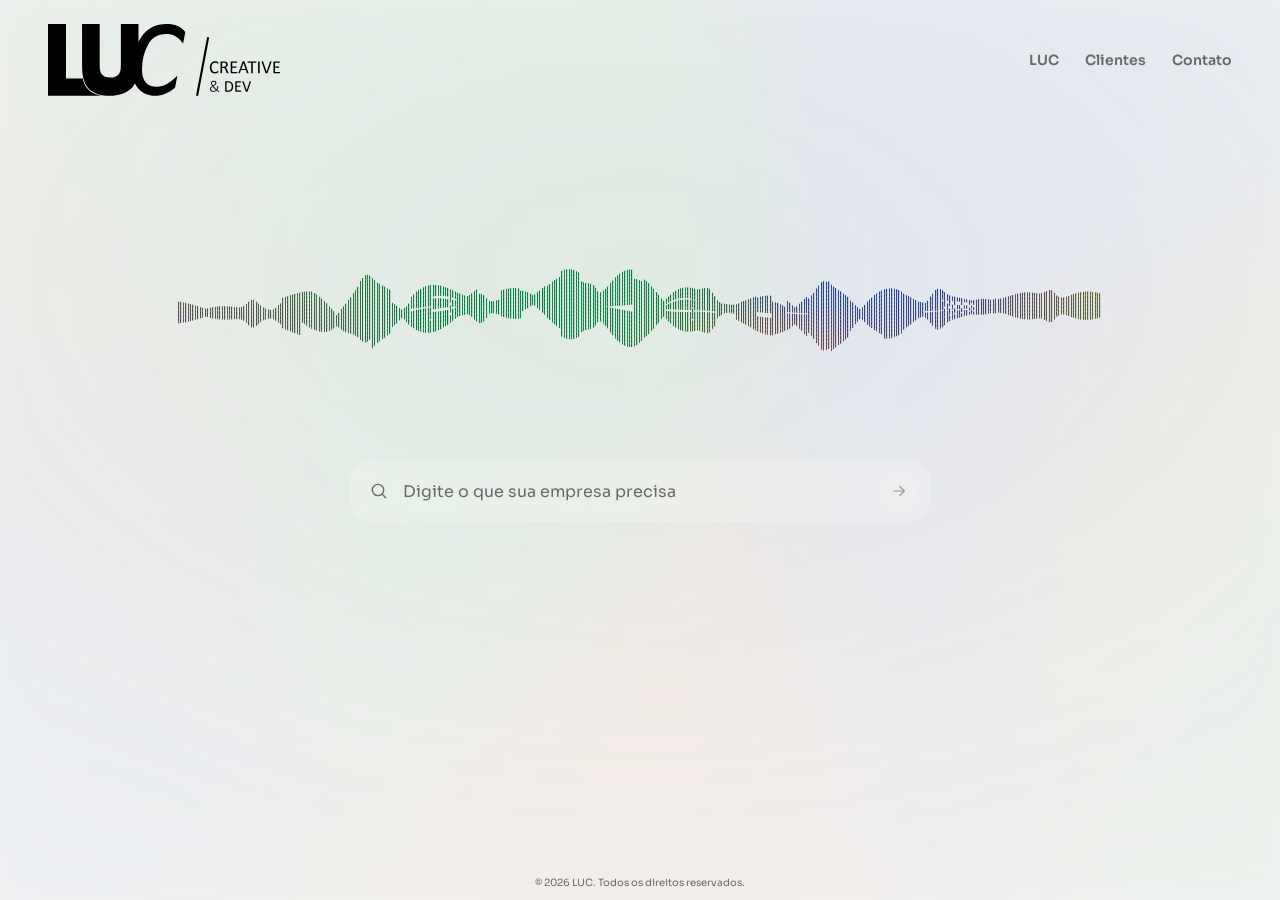
==== commit bf6bc92a: "Atualiza cores e inclui Branding na animação" ====
--- a/index.html
+++ b/index.html
@@ -40,7 +40,7 @@
   <main class="page" id="inicio">
     <header class="site-header"><img class="brand-logo" src="assets/brand-8356042f293b.svg" alt="LUC" width="232" height="72"><nav class="header-nav" aria-label="Navegação institucional"><a class="corporate-link" id="open-luc" href="#luc-dialog" aria-haspopup="dialog" aria-controls="luc-dialog">LUC</a><a class="corporate-link" id="open-companies" href="#companies-dialog" aria-haspopup="dialog" aria-controls="companies-dialog">Clientes</a><a class="corporate-link" id="open-corporate" href="#corporate-dialog" aria-haspopup="dialog" aria-controls="corporate-dialog">Contato</a></nav><button type="button" class="icon-button mobile-menu" id="open-mobile-menu" aria-label="Abrir menu" aria-haspopup="dialog" aria-controls="institutional-dialog" aria-expanded="false"><svg viewBox="0 0 24 24" aria-hidden="true"><path d="M4 6h16M4 12h16M4 18h16"/></svg></button></header>
     <div class="hero-stage">
-      <section class="hero" aria-labelledby="hero-title"><div id="ondas-dados-preview" role="img" aria-label="Animação de ondas que formam sucessivamente as palavras Marketing, Dados, Integrações, Design e IA."><canvas></canvas></div>
+      <section class="hero" aria-labelledby="hero-title"><div id="ondas-dados-preview" role="img" aria-label="Animação de ondas que formam sucessivamente as palavras Marketing, Branding, Dados, Integrações, Design e IA."><canvas></canvas></div>
 
         <h1 id="hero-title" aria-label="O que sua empresa precisa desenvolver?"><span aria-hidden="true">O que sua empresa<span class="hero-title-line">precisa <span class="hero-word"><span id="hero-word" class="hero-word-text">desenvolver?</span></span></span></span></h1>
 
@@ -147,7 +147,7 @@
     </div>
   </template>
   <script src="/assets/site-4af502bcb079.js" defer></script>
-  <script src="/assets/ondas-5a91a8c6ceca.js" defer></script>
+  <script src="/assets/ondas-78dd1028b4cf.js" defer></script>
   <script src="/assets/ondas-pesquisa-5911e22b4db7.js" defer></script>
 </body>
 </html>
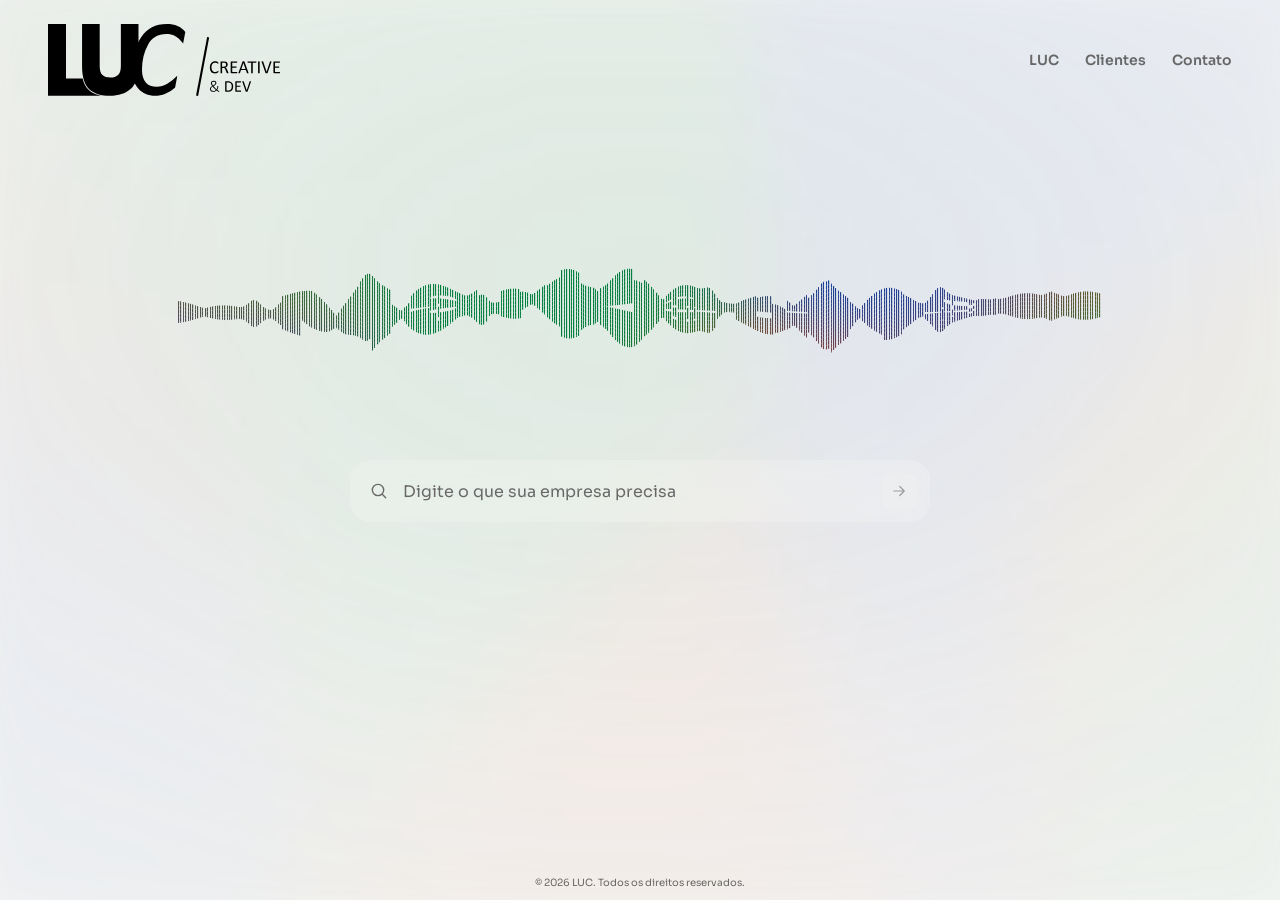
==== commit 84841e6f: "Normaliza arquivo da animação" ====
--- a/index.html
+++ b/index.html
@@ -147,7 +147,7 @@
     </div>
   </template>
   <script src="/assets/site-4af502bcb079.js" defer></script>
-  <script src="/assets/ondas-78dd1028b4cf.js" defer></script>
+  <script src="/assets/ondas-a3e9591389fd.js" defer></script>
   <script src="/assets/ondas-pesquisa-5911e22b4db7.js" defer></script>
 </body>
 </html>
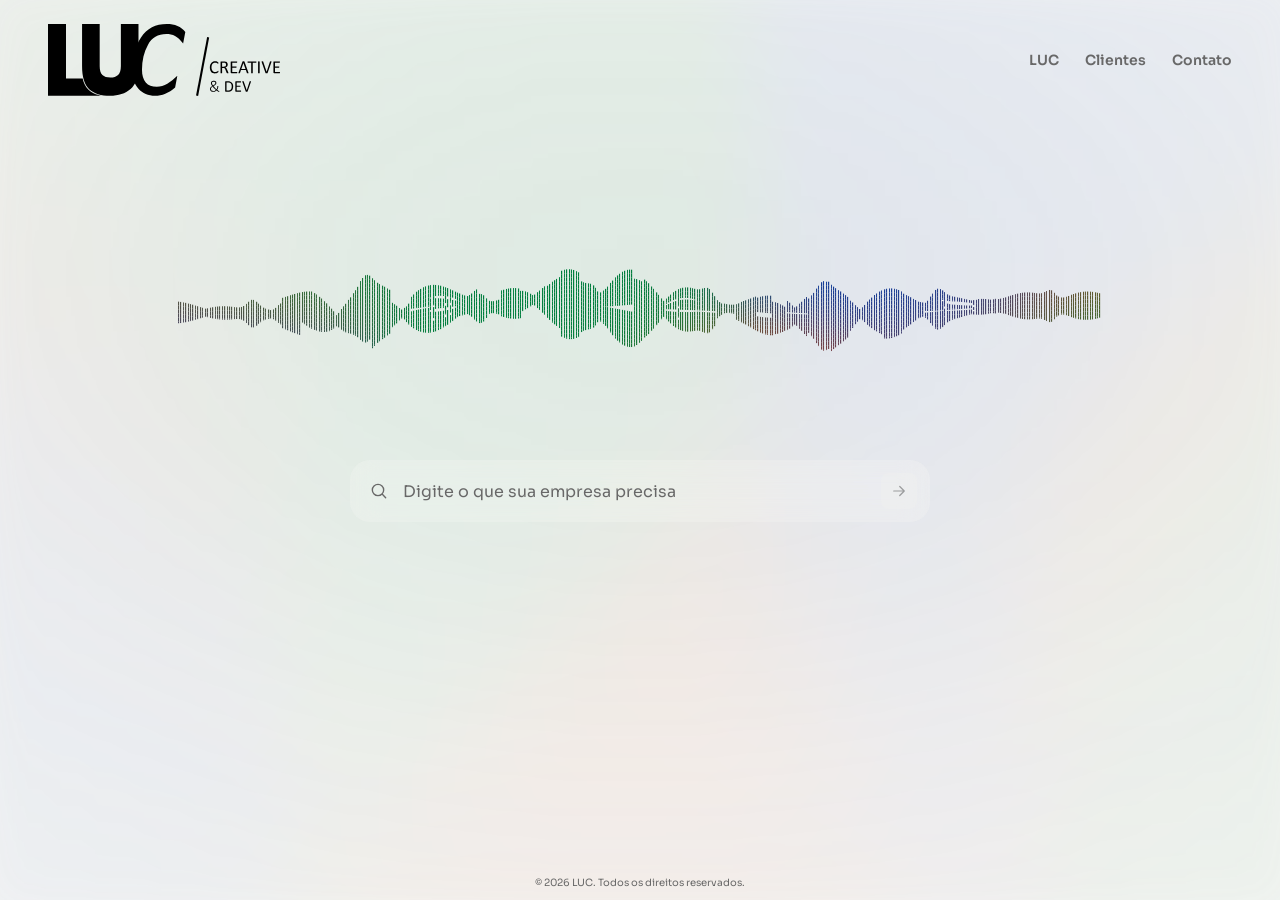
==== commit ee9f4743: "Atualiza palavras da animação" ====
--- a/index.html
+++ b/index.html
@@ -40,7 +40,7 @@
   <main class="page" id="inicio">
     <header class="site-header"><img class="brand-logo" src="assets/brand-8356042f293b.svg" alt="LUC" width="232" height="72"><nav class="header-nav" aria-label="Navegação institucional"><a class="corporate-link" id="open-luc" href="#luc-dialog" aria-haspopup="dialog" aria-controls="luc-dialog">LUC</a><a class="corporate-link" id="open-companies" href="#companies-dialog" aria-haspopup="dialog" aria-controls="companies-dialog">Clientes</a><a class="corporate-link" id="open-corporate" href="#corporate-dialog" aria-haspopup="dialog" aria-controls="corporate-dialog">Contato</a></nav><button type="button" class="icon-button mobile-menu" id="open-mobile-menu" aria-label="Abrir menu" aria-haspopup="dialog" aria-controls="institutional-dialog" aria-expanded="false"><svg viewBox="0 0 24 24" aria-hidden="true"><path d="M4 6h16M4 12h16M4 18h16"/></svg></button></header>
     <div class="hero-stage">
-      <section class="hero" aria-labelledby="hero-title"><div id="ondas-dados-preview" role="img" aria-label="Animação de ondas que formam sucessivamente as palavras Marketing, Branding, Dados, Integrações, Design e IA."><canvas></canvas></div>
+      <section class="hero" aria-labelledby="hero-title"><div id="ondas-dados-preview" role="img" aria-label="Animação de ondas que formam sucessivamente as palavras Marketing, Branding, Eventos e Tecnologia."><canvas></canvas></div>
 
         <h1 id="hero-title" aria-label="O que sua empresa precisa desenvolver?"><span aria-hidden="true">O que sua empresa<span class="hero-title-line">precisa <span class="hero-word"><span id="hero-word" class="hero-word-text">desenvolver?</span></span></span></span></h1>
 
@@ -147,7 +147,7 @@
     </div>
   </template>
   <script src="/assets/site-4af502bcb079.js" defer></script>
-  <script src="/assets/ondas-a3e9591389fd.js" defer></script>
+  <script src="/assets/ondas-63f619f0aeb6.js" defer></script>
   <script src="/assets/ondas-pesquisa-5911e22b4db7.js" defer></script>
 </body>
 </html>
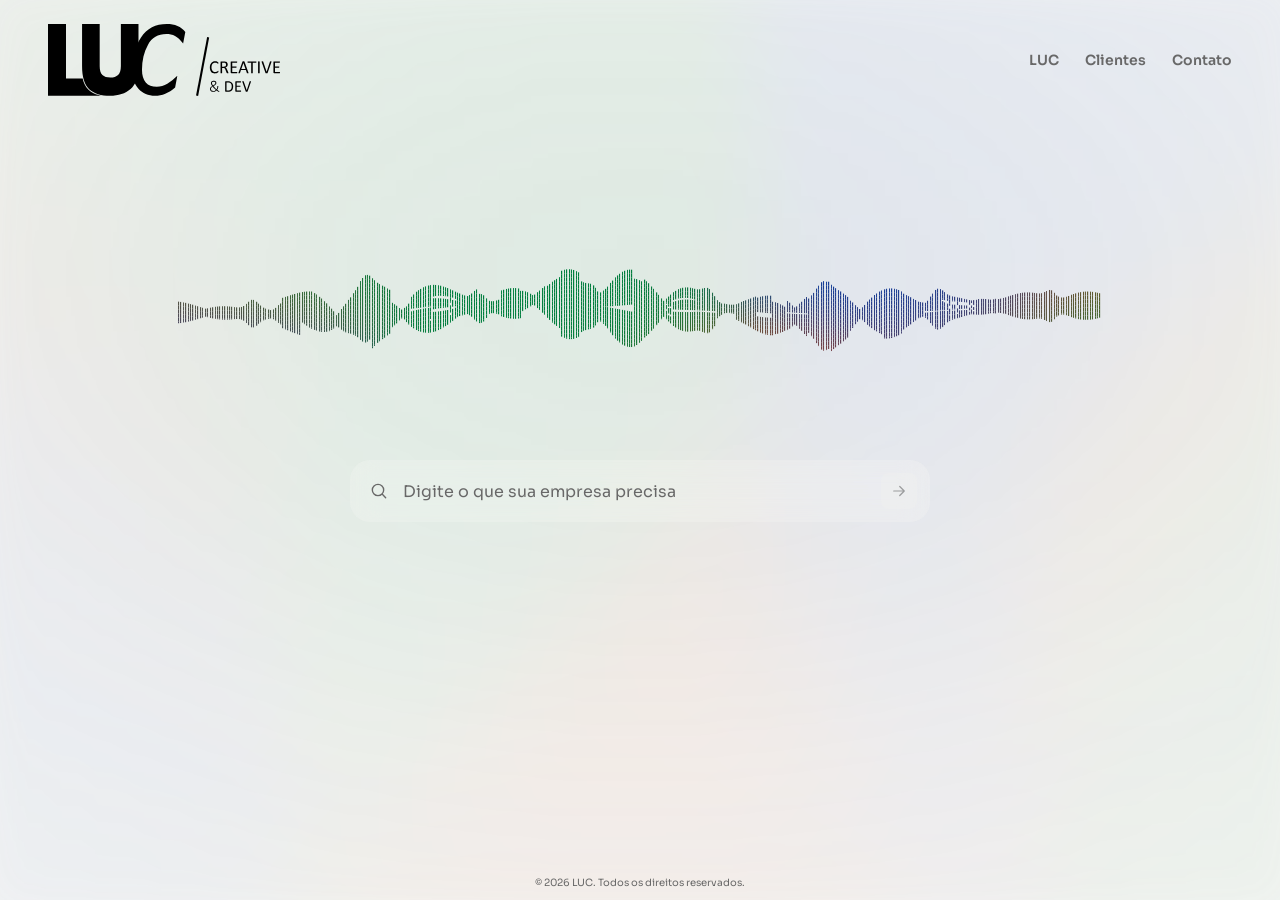
==== commit 7a3c9fac: "Atualiza apresentação institucional da LUC" ====
--- a/index.html
+++ b/index.html
@@ -87,12 +87,9 @@
     </header>
     <section id="luc-dialog" class="institutional-view" aria-labelledby="luc-title" hidden>
     <div class="drawer-body about-body">
-      <p>A LUC atua no encontro entre tecnologia, marketing e operação.</p>
-      <p>Nosso diferencial está em tratar essas frentes como partes de um mesmo sistema. Em vez de separar software, marca, dados, canais e comunicação, construímos soluções que conectam tudo isso à realidade e aos objetivos de cada empresa.</p>
-      <p>Desenvolvemos sistemas autorais, softwares sob demanda, automações, integrações, sites e landing pages para organizar operações, conectar dados e melhorar a experiência digital.</p>
-      <p>Ao mesmo tempo, construímos marcas, estratégias de posicionamento e presença em mecanismos de busca e respostas de inteligência artificial, com SEO e GEO.</p>
-      <p>Conteúdo e redes sociais complementam essa estrutura quando fazem sentido para a estratégia.</p>
-      <p>Na LUC, tecnologia não é apenas infraestrutura e marketing não é apenas comunicação. Os dois trabalham juntos para transformar operação, presença digital e crescimento em uma estratégia única.</p>
+      <p>Marcas fortes combinam posicionamento consistente, experiências marcantes e decisões guiadas por dados. A LUC unifica marketing, eventos e tecnologia em uma esteira única.</p>
+      <p>Criamos marcas sólidas, tiramos projetos do papel para aproximar pessoas e estruturamos sistemas e automações para centralizar, organizar e analisar o comportamento do consumidor nessas iniciativas.</p>
+      <p>Cada ação alimenta a inteligência da operação; a tecnologia amarra o ciclo para substituir intuição por previsibilidade.</p>
     </div>
     </section>
 
